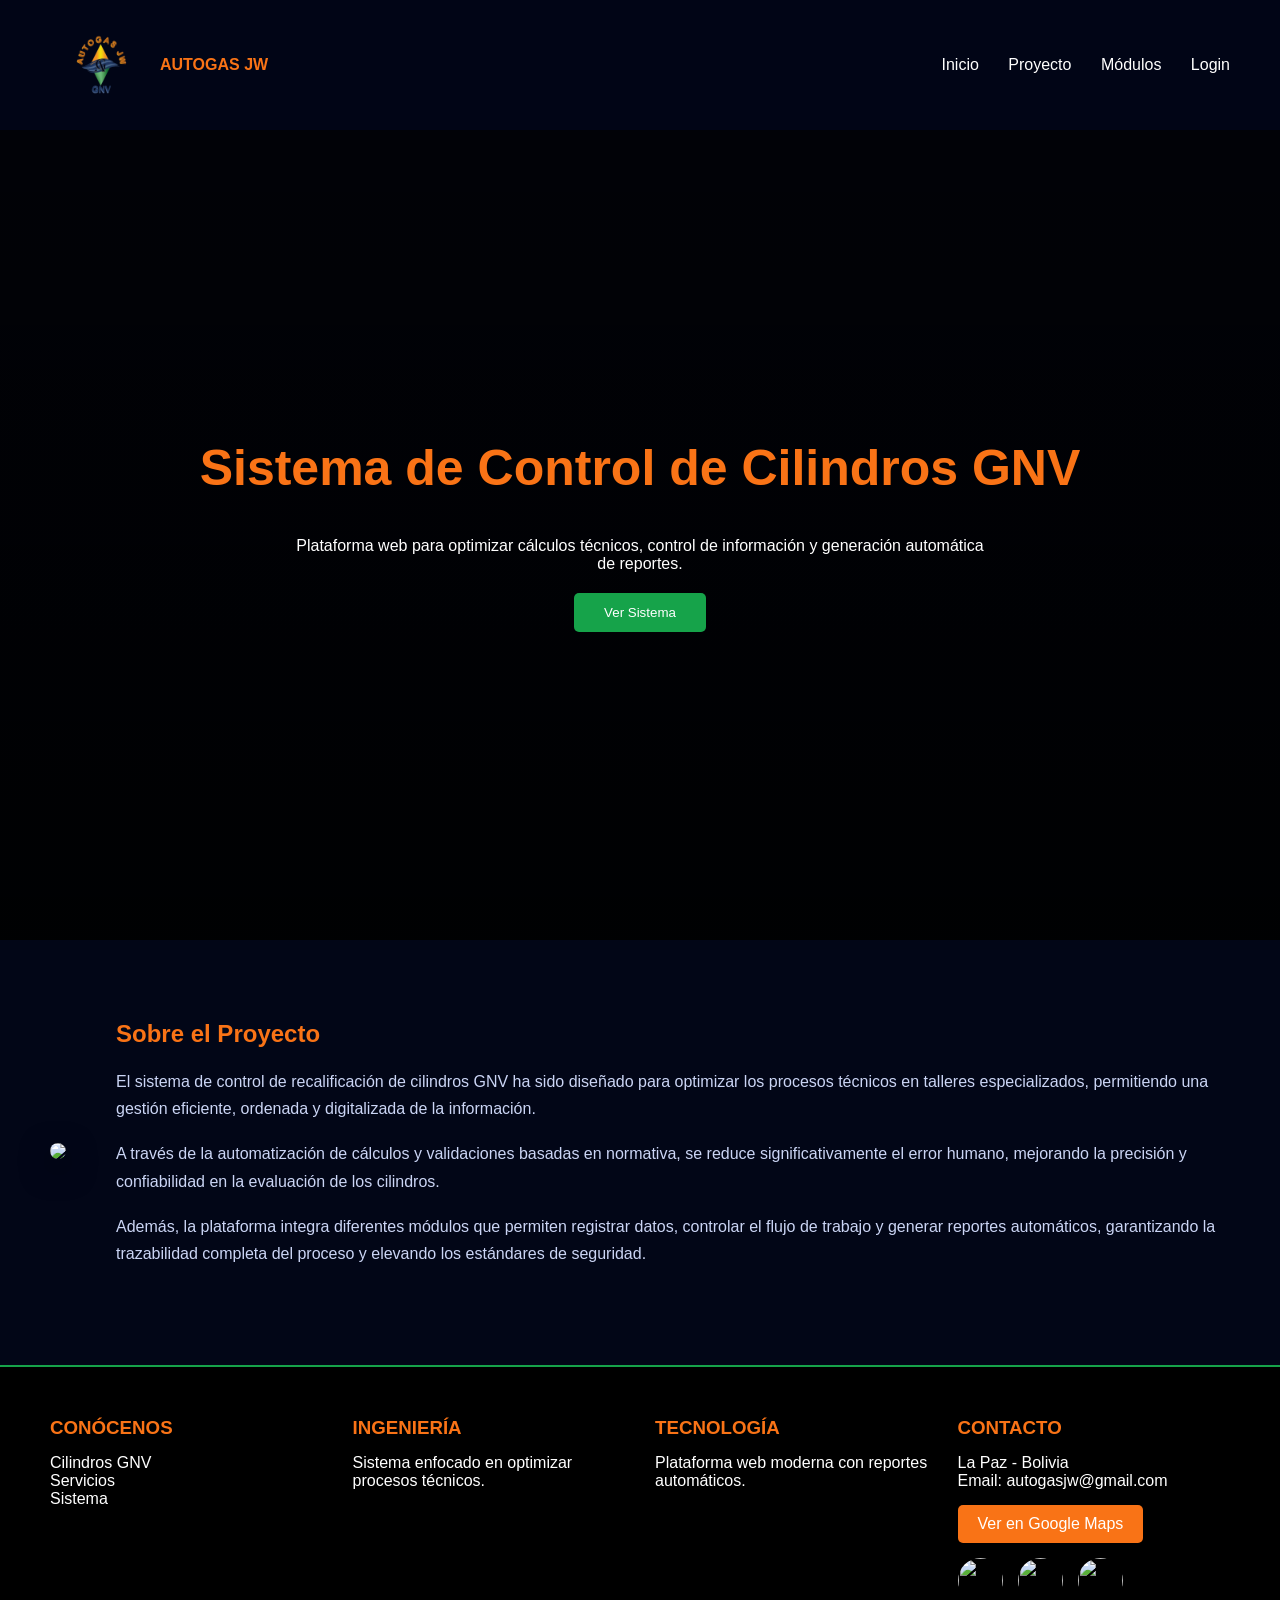
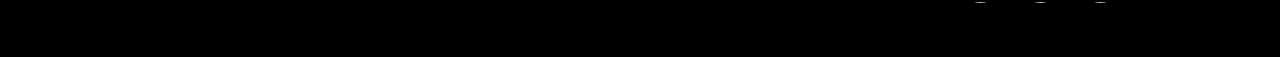
==== index.html @ 711387d7 "modulo de getsion y control de personal" ====
<!DOCTYPE html>
<html lang="es">
<head>
<meta charset="UTF-8">
<title>AUTOGAS JW - Sistema GNV</title>

<style>
*{
    margin:0;
    padding:0;
    box-sizing:border-box;
    font-family: 'Segoe UI', sans-serif;
}

body{
    background:#020617;
    color:white;
}

/* NAVBAR */
header{
    position:sticky;
    top:0;
    background:rgba(2,6,23,0.95);
    backdrop-filter: blur(10px);
    display:flex;
    justify-content:space-between;
    align-items:center;
    padding:15px 50px;
    z-index:1000;
}

/* LOGO */
.logo{
    display:flex;
    align-items:center;
    gap:10px;
    cursor:pointer;
}

.logo img{
    height:100px;
}

.logo span{
    font-weight:bold;
    color:#f97316;
}

/* MENU */
nav a{
    color:white;
    margin-left:25px;
    text-decoration:none;
    transition:0.3s;
}

nav a:hover{
    color:#16a34a;
}

/* HERO */
.hero{
    height:90vh;
    display:flex;
    flex-direction:column;
    justify-content:center;
    align-items:center;
    text-align:center;
    background:linear-gradient(rgba(0,0,0,0.7), rgba(0,0,0,0.9)),
    url('https://images.unsplash.com/photo-1581092918056-0c4c3acd3789');
    background-size:cover;
}

.hero h2{
    font-size:50px;
    color:#f97316;
}

.hero p{
    width:60%;
    margin:20px 0;
}

.btn{
    background:#16a34a;
    padding:12px 30px;
    border:none;
    color:white;
    border-radius:5px;
    cursor:pointer;
    transition:0.3s;
}

.btn:hover{
    background:#22c55e;
}

/* SECCIONES */
section{
    padding:80px 50px;
}

h2{
    color:#f97316;
    margin-bottom:20px;
}
/* SOBRE PROYECTO */
.contenedor{
    display:flex;
    gap:50px;
    align-items:center;
    flex-wrap:wrap;
}

.imagen img{
    width:100%;
    max-width:450px;
    border-radius:10px;
    box-shadow:0 10px 30px rgba(0,0,0,0.5);
}

.texto{
    flex:1;
}

.texto p{
    margin-bottom:18px;
    line-height:1.7;
    color:#cbd5f5;
}
/* CARDS */
.grid{
    display:grid;
    grid-template-columns:repeat(auto-fit, minmax(250px,1fr));
    gap:20px;
}

.card{
    background:#1e3a8a;
    padding:25px;
    border-radius:10px;
    transition:0.3s;
}

.card:hover{
    transform:translateY(-5px);
    background:#2563eb;
}

/* LOGIN */
.login{
    max-width:400px;
    margin:auto;
    background:#1e293b;
    padding:30px;
    border-radius:10px;
}

.login input{
    width:100%;
    padding:10px;
    margin:10px 0;
    border:none;
    border-radius:5px;
}

/* FOOTER */
footer{
    background:black;
    padding:50px;
    display:grid;
    grid-template-columns:repeat(auto-fit, minmax(250px,1fr));
    gap:30px;
    border-top:2px solid #16a34a;
}

footer h3{
    color:#f97316;
    margin-bottom:15px;
}

/* REDES */
.redes{
    margin-top:15px;
    display:flex;
    gap:15px;
}

.redes a img{
    width:45px;
    height:45px;
    border-radius:50%;
    transition:0.3s;
}

.redes a img:hover{
    transform:scale(1.2);
}

/* MAPA */
.mapa{
    margin-top:15px;
    border-radius:10px;
    overflow:hidden;
}

/* BOTON MAPS */
.btn-maps{
    display:inline-block;
    margin-top:15px;
    padding:10px 20px;
    background:#f97316;
    color:white;
    text-decoration:none;
    border-radius:5px;
    transition:0.3s;
}

.btn-maps:hover{
    background:#fb923c;
}

/* PANEL LOGIN */
.panel-login{
    position:fixed;
    top:0;
    right:-100%;
    width:350px;
    height:100%;
    background:#020617;
    box-shadow:-5px 0 20px rgba(0,0,0,0.5);
    transition:0.4s;
    z-index:2000;
}

.panel-login.activo{
    right:0;
}

.contenido-login{
    padding:30px;
    display:flex;
    flex-direction:column;
}

.contenido-login h2{
    color:#f97316;
    margin-bottom:20px;
}

.contenido-login input,
.contenido-login select{
    margin:10px 0;
    padding:10px;
    border:none;
    border-radius:5px;
}

.cerrar{
    font-size:25px;
    cursor:pointer;
    align-self:flex-end;
}

</style>
</head>

<body>

<!-- NAVBAR -->
<header>
    <div class="logo" onclick="irInicio()">
        <img src="[data-uri]" alt="logo">
        <span>AUTOGAS JW</span>
    </div>

      <nav>
       <a href="#inicio">Inicio</a>
       <a href="#proyecto">Proyecto</a>
       <a href="#modulos">Módulos</a>
      <a href="#" onclick="abrirLogin()">Login</a>
     </nav>
</header>

<!-- HERO -->
<section class="hero" id="inicio">
    <h2>Sistema de Control de Cilindros GNV</h2>
    <p>
        Plataforma web para optimizar cálculos técnicos,
        control de información y generación automática de reportes.
    </p>
    <button class="btn">Ver Sistema</button>
</section>

<!-- SOBRE EL PROYECTO -->
<section id="proyecto">

    <div class="contenedor">

        <!-- IMAGEN -->
        <div class="imagen">
            <img src="https://scontent.flpb2-2.fna.fbcdn.net/v/t39.30808-6/629992813_1383711463771699_6642854305995073599_n.jpg?_nc_cat=102&ccb=1-7&_nc_sid=13d280&_nc_ohc=Ch5qEd4if_cQ7kNvwGLvM0H&_nc_oc=AdoTCCATSJJorc3pwJNoqLen9pcNpzSBEXjUD5QAyLN6Wqocw1HOel24CWKIpSkEf5nFaoNC5iwp7IaX3_oqQy1-&_nc_zt=23&_nc_ht=scontent.flpb2-2.fna&_nc_gid=8Snl5M5ndxxym7GB8a5hxQ&_nc_ss=7a32e&oh=00_Afw1A48QOHIVQBn_eag8oQI7hYpMO8V2RJ3LYU5m3oZZpQ&oe=69C7E4AF">
        </div>

        <!-- TEXTO -->
        <div class="texto">
            <h2>Sobre el Proyecto</h2>

            <p>
                El sistema de control de recalificación de cilindros GNV ha sido diseñado
                para optimizar los procesos técnicos en talleres especializados, permitiendo
                una gestión eficiente, ordenada y digitalizada de la información.
            </p>

            <p>
                A través de la automatización de cálculos y validaciones basadas en normativa,
                se reduce significativamente el error humano, mejorando la precisión y confiabilidad
                en la evaluación de los cilindros.
            </p>

            <p>
                Además, la plataforma integra diferentes módulos que permiten registrar datos,
                controlar el flujo de trabajo y generar reportes automáticos, garantizando la
                trazabilidad completa del proceso y elevando los estándares de seguridad.
            </p>
        </div>

    </div>

</section>


<!-- FOOTER -->
<footer>

    <div>
        <h3>CONÓCENOS</h3>
        <p>Cilindros GNV<br>Servicios<br>Sistema</p>
    </div>

    <div>
        <h3>INGENIERÍA</h3>
        <p>Sistema enfocado en optimizar procesos técnicos.</p>
    </div>

    <div>
        <h3>TECNOLOGÍA</h3>
        <p>Plataforma web moderna con reportes automáticos.</p>
    </div>

    <div>
        <h3>CONTACTO</h3>
        <p>
            La Paz - Bolivia <br>
            Email: autogasjw@gmail.com
        </p>

        <!-- MAPA -->
        <!-- BOTON -->
        <a href="https://maps.app.goo.gl/4kSFq7zyAYdRo1h87" target="_blank" class="btn-maps">
            Ver en Google Maps
        </a>

        <!-- REDES -->
        <div class="redes">

            <a href="https://www.facebook.com/AutoGasJW?locale=es_LA" target="_blank">
                <img src="https://cdn-icons-png.flaticon.com/512/733/733547.png">
            </a>

            <a href="https://www.tiktok.com/@autogas.jw?is_from_webapp=1&sender_device=pc" target="_blank">
                <img src="https://cdn-icons-png.flaticon.com/512/3046/3046121.png">
            </a>

            <a href="https://api.whatsapp.com/send?phone=59170144156&source=FB_Post&token=eyJhbGciOiJFUzI1NiIsInR5cCI6IkpXVCIsImtpZCI6IjEyNSJ9.[base64].6rpTft-E9Z9YuyhPi-BdUp32rLbNMjZKr7i1QxobNllmz7w7yDLxoM1fuS5JhLVq3I-z7TYJhQlOukvBSWhZmA&fbclid=IwY2xjawQu22pleHRuA2FlbQIxMQBicmlkETFPaWJSOFpUblY4THBTc3N4c3J0YwZhcHBfaWQQMjIyMDM5MTc4ODIwMDg5MgABHpAZzSbhRrD6WDj19L9-IYl-6O8lin9WYcpi9CwrlqWZSZta9BEaLiN96y9f_aem_fzJvWosN8of16WjAP-LUvg" target="_blank">
                <img src="https://cdn-icons-png.flaticon.com/512/733/733585.png">
            </a>

        </div>
    </div>

</footer>

<div id="panelLogin" class="panel-login">
    <div class="contenido-login">
        <span class="cerrar" onclick="cerrarLogin()">×</span>
        <h2>Ingreso al Sistema</h2>
        <input type="text" id="loginUsuario" placeholder="Usuario">
        <input type="password" id="loginPassword" placeholder="Contraseña">
        <button class="btn" onclick="validarLogin()">Ingresar</button>
        <div id="loginMensaje" style="color: #ff6b6b; margin-top: 10px; font-size: 0.9rem;"></div>
    </div>
</div>

<script>
function irInicio(){
    window.scrollTo({
        top: 0,
        behavior: 'smooth'
    });
}

function abrirLogin(){
    document.getElementById("panelLogin").classList.add("activo");
    document.getElementById("loginMensaje").innerHTML = "";
    document.getElementById("loginUsuario").value = "";
    document.getElementById("loginPassword").value = "";
}

function cerrarLogin(){
    document.getElementById("panelLogin").classList.remove("activo");
}

// Función para cargar los datos del personal desde localStorage
function cargarPersonalData() {
    // Datos por defecto con usuarios y contraseñas para cada empleado
    const datosPorDefecto = [
        { id: 1, nombre: "Juan Pérez", carnet: "1234567", email: "juan.perez@autogas.com", telefono: "76543210", rol: "tecnico", fechaContratacion: "2024-01-15", activo: true, usuario: "juan", password: "1234" },
        { id: 2, nombre: "María López", carnet: "7654321", email: "maria.lopez@autogas.com", telefono: "71234567", rol: "administrativo", fechaContratacion: "2024-02-01", activo: true, usuario: "maria", password: "1234" },
        { id: 3, nombre: "Carlos Ruiz", carnet: "9876543", email: "carlos.ruiz@autogas.com", telefono: "79876543", rol: "tecnico", fechaContratacion: "2024-01-20", activo: true, usuario: "carlos", password: "1234" },
        { id: 4, nombre: "Ana Torres", carnet: "4567890", email: "ana.torres@autogas.com", telefono: "73456789", rol: "tecnico", fechaContratacion: "2024-02-10", activo: true, usuario: "ana", password: "1234" },
        { id: 5, nombre: "Luis Mendoza", carnet: "3216549", email: "luis.mendoza@autogas.com", telefono: "77665544", rol: "administrativo", fechaContratacion: "2024-02-15", activo: true, usuario: "luis", password: "1234" },
        { id: 6, nombre: "Roberto Jiménez", carnet: "1112223", email: "roberto.jimenez@autogas.com", telefono: "70123456", rol: "tecnico", fechaContratacion: "2024-02-20", activo: true, usuario: "roberto", password: "1234" },
        { id: 7, nombre: "Laura Vargas", carnet: "9988776", email: "laura.vargas@autogas.com", telefono: "74567890", rol: "tecnico", fechaContratacion: "2024-03-01", activo: true, usuario: "laura", password: "1234" }
    ];
    
    const storedPersonal = localStorage.getItem('personalGNV');
    
    if (storedPersonal) {
        let personalExistente = JSON.parse(storedPersonal);
        
        // Verificar si los datos existentes tienen los campos usuario/password
        const necesitaActualizar = personalExistente.some(p => !p.usuario || !p.password);
        
        if (necesitaActualizar) {
            // Actualizar los datos existentes con los campos que faltan
            const personalActualizado = personalExistente.map(p => {
                const datosPorDefectoEmpleado = datosPorDefecto.find(d => d.id === p.id);
                return {
                    ...p,
                    usuario: p.usuario || (datosPorDefectoEmpleado ? datosPorDefectoEmpleado.usuario : p.nombre.toLowerCase().replace(' ', '.')),
                    password: p.password || "1234"
                };
            });
            localStorage.setItem('personalGNV', JSON.stringify(personalActualizado));
            return personalActualizado;
        }
        
        return personalExistente;
    }
    
    // Si no hay datos, guardar los datos por defecto
    localStorage.setItem('personalGNV', JSON.stringify(datosPorDefecto));
    return datosPorDefecto;
}

function validarLogin() {
    const usuario = document.getElementById("loginUsuario").value.trim();
    const password = document.getElementById("loginPassword").value.trim();
    const mensajeDiv = document.getElementById("loginMensaje");

    // ==================== JEFE ====================
    if (usuario === "admi" && password === "1234") {
        mensajeDiv.style.color = "#16a34a";
        mensajeDiv.innerHTML = "✅ Acceso concedido como JEFE. Redirigiendo...";
        
        sessionStorage.setItem('usuarioLogueado', JSON.stringify({ 
            usuario: "admi", 
            nombre: "Administrador",
            esJefe: true 
        }));
        
        cerrarLogin();
        setTimeout(() => {
            window.location.href = "gestion-personal.html";
        }, 1000);
        return;
    }

    // ==================== USUARIO NORMAL ====================
    const personalData = cargarPersonalData();
    
    // Debug: Mostrar en consola los usuarios disponibles
    console.log("Usuarios disponibles:", personalData.map(p => ({ usuario: p.usuario, nombre: p.nombre, password: p.password })));
    
    const empleado = personalData.find(p => 
        p.usuario && p.usuario.toLowerCase() === usuario.toLowerCase() && 
        p.password === password && 
        p.activo !== false
    );
    
    if (empleado) {
        mensajeDiv.style.color = "#16a34a";
        mensajeDiv.innerHTML = `✅ Bienvenido ${empleado.nombre}. Redirigiendo...`;
        
        sessionStorage.setItem('usuarioLogueado', JSON.stringify({ 
            id: empleado.id,
            nombre: empleado.nombre,
            usuario: empleado.usuario,
            rol: empleado.rol,
            esJefe: false 
        }));
        
        cerrarLogin();
        setTimeout(() => {
            window.location.href = "control-personal.html";
        }, 1000);
        return;
    }

    // ==================== ERROR ====================
    mensajeDiv.style.color = "#ff6b6b";
    mensajeDiv.innerHTML = "❌ Usuario o contraseña incorrectos";
}
</script>
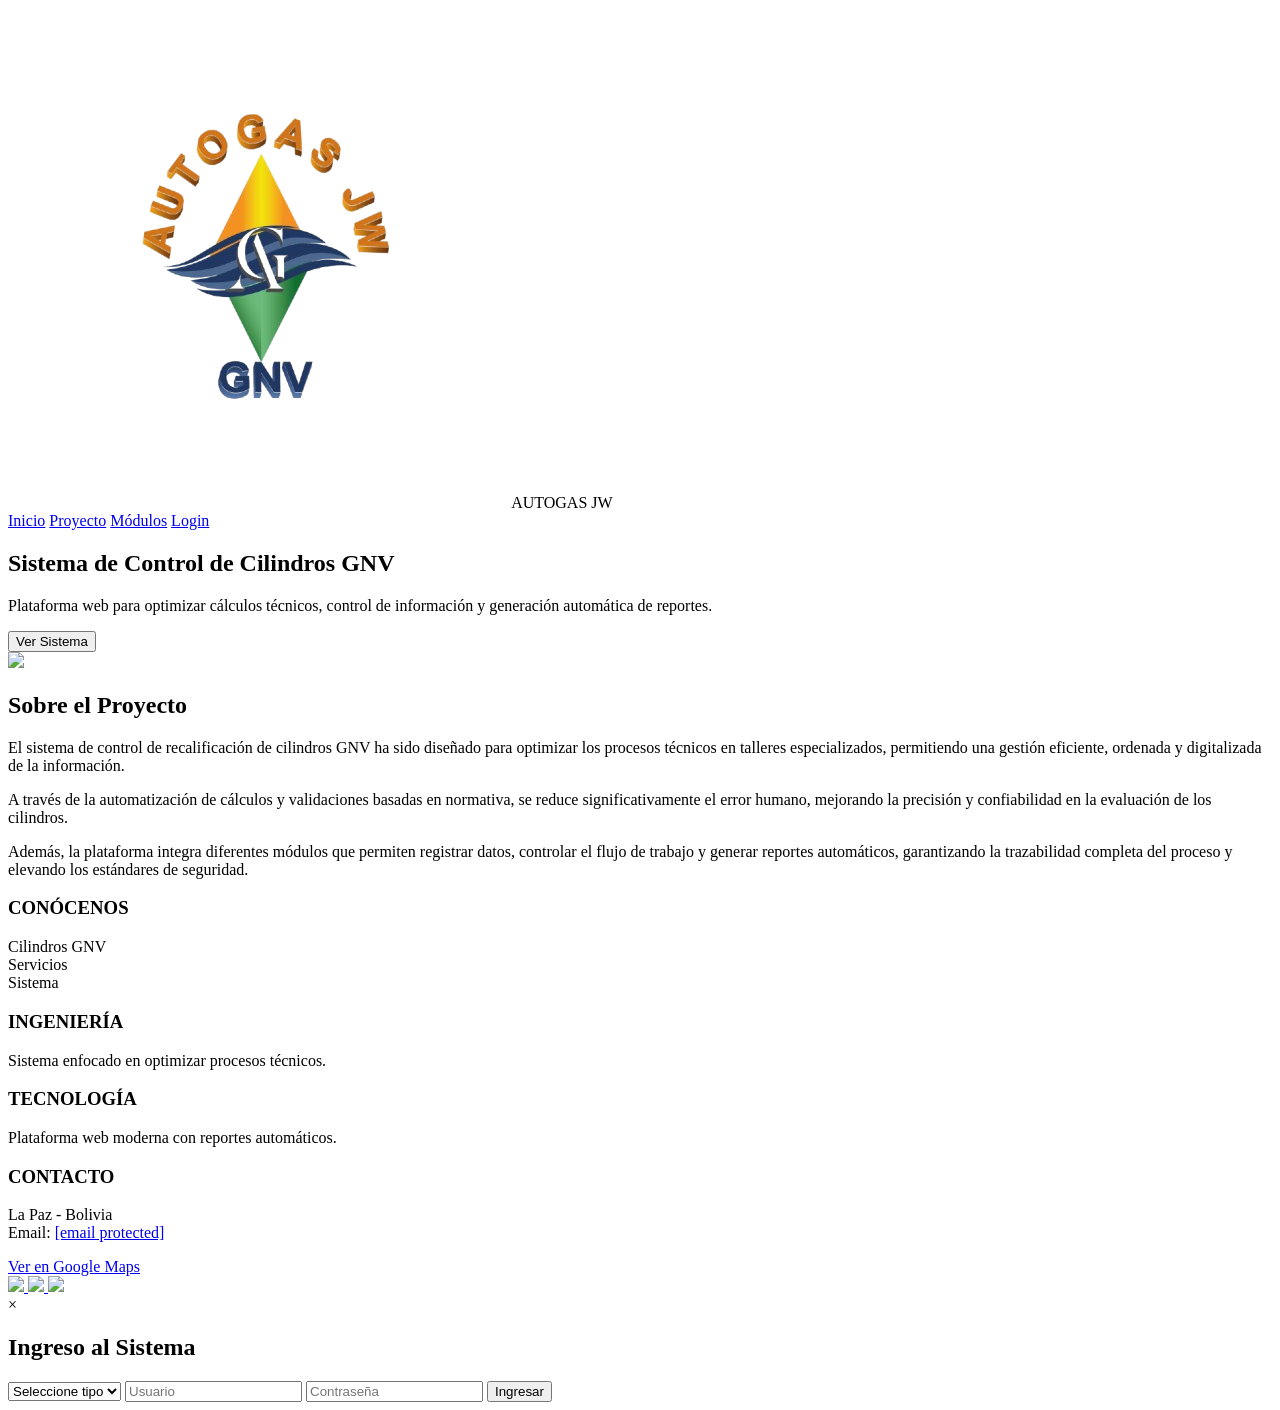
==== commit 940402a1: "Cambio de introduccion.html a index.html" ====
--- a/index.html
+++ b/index.html
@@ -2,268 +2,12 @@
 <html lang="es">
 <head>
 <meta charset="UTF-8">
+<meta name="viewport" content="width=device-width, initial-scale=1.0">
+<link rel="stylesheet" href="css/global.css" />
+<link rel="stylesheet" href="css/dashboard.css" />
 <title>AUTOGAS JW - Sistema GNV</title>
 
-<style>
-*{
-    margin:0;
-    padding:0;
-    box-sizing:border-box;
-    font-family: 'Segoe UI', sans-serif;
-}
-
-body{
-    background:#020617;
-    color:white;
-}
-
-/* NAVBAR */
-header{
-    position:sticky;
-    top:0;
-    background:rgba(2,6,23,0.95);
-    backdrop-filter: blur(10px);
-    display:flex;
-    justify-content:space-between;
-    align-items:center;
-    padding:15px 50px;
-    z-index:1000;
-}
-
-/* LOGO */
-.logo{
-    display:flex;
-    align-items:center;
-    gap:10px;
-    cursor:pointer;
-}
-
-.logo img{
-    height:100px;
-}
-
-.logo span{
-    font-weight:bold;
-    color:#f97316;
-}
-
-/* MENU */
-nav a{
-    color:white;
-    margin-left:25px;
-    text-decoration:none;
-    transition:0.3s;
-}
-
-nav a:hover{
-    color:#16a34a;
-}
-
-/* HERO */
-.hero{
-    height:90vh;
-    display:flex;
-    flex-direction:column;
-    justify-content:center;
-    align-items:center;
-    text-align:center;
-    background:linear-gradient(rgba(0,0,0,0.7), rgba(0,0,0,0.9)),
-    url('https://images.unsplash.com/photo-1581092918056-0c4c3acd3789');
-    background-size:cover;
-}
-
-.hero h2{
-    font-size:50px;
-    color:#f97316;
-}
-
-.hero p{
-    width:60%;
-    margin:20px 0;
-}
-
-.btn{
-    background:#16a34a;
-    padding:12px 30px;
-    border:none;
-    color:white;
-    border-radius:5px;
-    cursor:pointer;
-    transition:0.3s;
-}
-
-.btn:hover{
-    background:#22c55e;
-}
-
-/* SECCIONES */
-section{
-    padding:80px 50px;
-}
-
-h2{
-    color:#f97316;
-    margin-bottom:20px;
-}
-/* SOBRE PROYECTO */
-.contenedor{
-    display:flex;
-    gap:50px;
-    align-items:center;
-    flex-wrap:wrap;
-}
-
-.imagen img{
-    width:100%;
-    max-width:450px;
-    border-radius:10px;
-    box-shadow:0 10px 30px rgba(0,0,0,0.5);
-}
-
-.texto{
-    flex:1;
-}
-
-.texto p{
-    margin-bottom:18px;
-    line-height:1.7;
-    color:#cbd5f5;
-}
-/* CARDS */
-.grid{
-    display:grid;
-    grid-template-columns:repeat(auto-fit, minmax(250px,1fr));
-    gap:20px;
-}
-
-.card{
-    background:#1e3a8a;
-    padding:25px;
-    border-radius:10px;
-    transition:0.3s;
-}
-
-.card:hover{
-    transform:translateY(-5px);
-    background:#2563eb;
-}
-
-/* LOGIN */
-.login{
-    max-width:400px;
-    margin:auto;
-    background:#1e293b;
-    padding:30px;
-    border-radius:10px;
-}
-
-.login input{
-    width:100%;
-    padding:10px;
-    margin:10px 0;
-    border:none;
-    border-radius:5px;
-}
-
-/* FOOTER */
-footer{
-    background:black;
-    padding:50px;
-    display:grid;
-    grid-template-columns:repeat(auto-fit, minmax(250px,1fr));
-    gap:30px;
-    border-top:2px solid #16a34a;
-}
-
-footer h3{
-    color:#f97316;
-    margin-bottom:15px;
-}
-
-/* REDES */
-.redes{
-    margin-top:15px;
-    display:flex;
-    gap:15px;
-}
-
-.redes a img{
-    width:45px;
-    height:45px;
-    border-radius:50%;
-    transition:0.3s;
-}
-
-.redes a img:hover{
-    transform:scale(1.2);
-}
-
-/* MAPA */
-.mapa{
-    margin-top:15px;
-    border-radius:10px;
-    overflow:hidden;
-}
-
-/* BOTON MAPS */
-.btn-maps{
-    display:inline-block;
-    margin-top:15px;
-    padding:10px 20px;
-    background:#f97316;
-    color:white;
-    text-decoration:none;
-    border-radius:5px;
-    transition:0.3s;
-}
-
-.btn-maps:hover{
-    background:#fb923c;
-}
-
-/* PANEL LOGIN */
-.panel-login{
-    position:fixed;
-    top:0;
-    right:-100%;
-    width:350px;
-    height:100%;
-    background:#020617;
-    box-shadow:-5px 0 20px rgba(0,0,0,0.5);
-    transition:0.4s;
-    z-index:2000;
-}
-
-.panel-login.activo{
-    right:0;
-}
-
-.contenido-login{
-    padding:30px;
-    display:flex;
-    flex-direction:column;
-}
-
-.contenido-login h2{
-    color:#f97316;
-    margin-bottom:20px;
-}
-
-.contenido-login input,
-.contenido-login select{
-    margin:10px 0;
-    padding:10px;
-    border:none;
-    border-radius:5px;
-}
-
-.cerrar{
-    font-size:25px;
-    cursor:pointer;
-    align-self:flex-end;
-}
-
-</style>
+
 </head>
 
 <body>
@@ -290,7 +34,7 @@
         Plataforma web para optimizar cálculos técnicos,
         control de información y generación automática de reportes.
     </p>
-    <button class="btn">Ver Sistema</button>
+    <button class="btn btn-orange" onclick="irProyecto()">Ver Sistema</button>
 </section>
 
 <!-- SOBRE EL PROYECTO -->
@@ -300,7 +44,7 @@
 
         <!-- IMAGEN -->
         <div class="imagen">
-            <img src="https://scontent.flpb2-2.fna.fbcdn.net/v/t39.30808-6/629992813_1383711463771699_6642854305995073599_n.jpg?_nc_cat=102&ccb=1-7&_nc_sid=13d280&_nc_ohc=Ch5qEd4if_cQ7kNvwGLvM0H&_nc_oc=AdoTCCATSJJorc3pwJNoqLen9pcNpzSBEXjUD5QAyLN6Wqocw1HOel24CWKIpSkEf5nFaoNC5iwp7IaX3_oqQy1-&_nc_zt=23&_nc_ht=scontent.flpb2-2.fna&_nc_gid=8Snl5M5ndxxym7GB8a5hxQ&_nc_ss=7a32e&oh=00_Afw1A48QOHIVQBn_eag8oQI7hYpMO8V2RJ3LYU5m3oZZpQ&oe=69C7E4AF">
+            <img src="https://scontent.flpb3-2.fna.fbcdn.net/v/t39.30808-6/629992813_1383711463771699_6642854305995073599_n.jpg?stp=dst-jpg_s600x600_tt6&_nc_cat=102&ccb=1-7&_nc_sid=13d280&_nc_ohc=RP9J7dAB8RYQ7kNvwH9cz5P&_nc_oc=AdqszwZQJOwuaMIUo0YQG8E52ChS2qgTcZbPvPRz6M9paeJGQUOEHMUngsJniTOXjHM&_nc_zt=23&_nc_ht=scontent.flpb3-2.fna&_nc_gid=5dfoTHfdVxBlUAhrhKLPdw&_nc_ss=7a3a8&oh=00_Af2xyssbN9oRgjiK-2ykAF5Df-B96FiR9a6DZ6tug9pZRQ&oe=69DD6D2F">
         </div>
 
         <!-- TEXTO -->
@@ -353,7 +97,7 @@
         <h3>CONTACTO</h3>
         <p>
             La Paz - Bolivia <br>
-            Email: autogasjw@gmail.com
+            Email: <a href="/cdn-cgi/l/email-protection" class="__cf_email__" data-cfemail="640511100b0305170e13240309050d084a070b09">[email&#160;protected]</a>
         </p>
 
         <!-- MAPA -->
@@ -382,16 +126,28 @@
 
 </footer>
 
+<!-- PANEL LOGIN -->
 <div id="panelLogin" class="panel-login">
     <div class="contenido-login">
+
         <span class="cerrar" onclick="cerrarLogin()">×</span>
+
         <h2>Ingreso al Sistema</h2>
-        <input type="text" id="loginUsuario" placeholder="Usuario">
-        <input type="password" id="loginPassword" placeholder="Contraseña">
-        <button class="btn" onclick="validarLogin()">Ingresar</button>
-        <div id="loginMensaje" style="color: #ff6b6b; margin-top: 10px; font-size: 0.9rem;"></div>
+
+        <select>
+            <option>Seleccione tipo</option>
+            <option>Personal</option>
+            <option>Usuario</option>
+        </select>
+
+        <input type="text" id="usuario" placeholder="Usuario">
+        <input type="password" id="password" placeholder="Contraseña">
+
+        <button class="btn" onclick="login()">Ingresar</button>
+
     </div>
 </div>
+
 
 <script>
 function irInicio(){
@@ -403,114 +159,52 @@
 
 function abrirLogin(){
     document.getElementById("panelLogin").classList.add("activo");
-    document.getElementById("loginMensaje").innerHTML = "";
-    document.getElementById("loginUsuario").value = "";
-    document.getElementById("loginPassword").value = "";
 }
 
 function cerrarLogin(){
     document.getElementById("panelLogin").classList.remove("activo");
 }
 
-// Función para cargar los datos del personal desde localStorage
-function cargarPersonalData() {
-    // Datos por defecto con usuarios y contraseñas para cada empleado
-    const datosPorDefecto = [
-        { id: 1, nombre: "Juan Pérez", carnet: "1234567", email: "juan.perez@autogas.com", telefono: "76543210", rol: "tecnico", fechaContratacion: "2024-01-15", activo: true, usuario: "juan", password: "1234" },
-        { id: 2, nombre: "María López", carnet: "7654321", email: "maria.lopez@autogas.com", telefono: "71234567", rol: "administrativo", fechaContratacion: "2024-02-01", activo: true, usuario: "maria", password: "1234" },
-        { id: 3, nombre: "Carlos Ruiz", carnet: "9876543", email: "carlos.ruiz@autogas.com", telefono: "79876543", rol: "tecnico", fechaContratacion: "2024-01-20", activo: true, usuario: "carlos", password: "1234" },
-        { id: 4, nombre: "Ana Torres", carnet: "4567890", email: "ana.torres@autogas.com", telefono: "73456789", rol: "tecnico", fechaContratacion: "2024-02-10", activo: true, usuario: "ana", password: "1234" },
-        { id: 5, nombre: "Luis Mendoza", carnet: "3216549", email: "luis.mendoza@autogas.com", telefono: "77665544", rol: "administrativo", fechaContratacion: "2024-02-15", activo: true, usuario: "luis", password: "1234" },
-        { id: 6, nombre: "Roberto Jiménez", carnet: "1112223", email: "roberto.jimenez@autogas.com", telefono: "70123456", rol: "tecnico", fechaContratacion: "2024-02-20", activo: true, usuario: "roberto", password: "1234" },
-        { id: 7, nombre: "Laura Vargas", carnet: "9988776", email: "laura.vargas@autogas.com", telefono: "74567890", rol: "tecnico", fechaContratacion: "2024-03-01", activo: true, usuario: "laura", password: "1234" }
-    ];
-    
-    const storedPersonal = localStorage.getItem('personalGNV');
-    
-    if (storedPersonal) {
-        let personalExistente = JSON.parse(storedPersonal);
-        
-        // Verificar si los datos existentes tienen los campos usuario/password
-        const necesitaActualizar = personalExistente.some(p => !p.usuario || !p.password);
-        
-        if (necesitaActualizar) {
-            // Actualizar los datos existentes con los campos que faltan
-            const personalActualizado = personalExistente.map(p => {
-                const datosPorDefectoEmpleado = datosPorDefecto.find(d => d.id === p.id);
-                return {
-                    ...p,
-                    usuario: p.usuario || (datosPorDefectoEmpleado ? datosPorDefectoEmpleado.usuario : p.nombre.toLowerCase().replace(' ', '.')),
-                    password: p.password || "1234"
-                };
-            });
-            localStorage.setItem('personalGNV', JSON.stringify(personalActualizado));
-            return personalActualizado;
-        }
-        
-        return personalExistente;
-    }
-    
-    // Si no hay datos, guardar los datos por defecto
-    localStorage.setItem('personalGNV', JSON.stringify(datosPorDefecto));
-    return datosPorDefecto;
-}
-
-function validarLogin() {
-    const usuario = document.getElementById("loginUsuario").value.trim();
-    const password = document.getElementById("loginPassword").value.trim();
-    const mensajeDiv = document.getElementById("loginMensaje");
-
-    // ==================== JEFE ====================
-    if (usuario === "admi" && password === "1234") {
-        mensajeDiv.style.color = "#16a34a";
-        mensajeDiv.innerHTML = "✅ Acceso concedido como JEFE. Redirigiendo...";
-        
-        sessionStorage.setItem('usuarioLogueado', JSON.stringify({ 
-            usuario: "admi", 
-            nombre: "Administrador",
-            esJefe: true 
-        }));
-        
-        cerrarLogin();
-        setTimeout(() => {
-            window.location.href = "gestion-personal.html";
-        }, 1000);
+function irProyecto(){
+    document.getElementById("proyecto").scrollIntoView({
+        behavior: "smooth"
+    });
+}
+
+function login(){
+    let rol = document.querySelector("select").value;
+    let user = document.getElementById("usuario").value;
+    let pass = document.getElementById("password").value;
+
+    // VALIDAR QUE SE SELECCIONE ROL
+    if(rol === "Seleccione tipo"){
+        alert("Seleccione un tipo de usuario");
         return;
     }
 
-    // ==================== USUARIO NORMAL ====================
-    const personalData = cargarPersonalData();
-    
-    // Debug: Mostrar en consola los usuarios disponibles
-    console.log("Usuarios disponibles:", personalData.map(p => ({ usuario: p.usuario, nombre: p.nombre, password: p.password })));
-    
-    const empleado = personalData.find(p => 
-        p.usuario && p.usuario.toLowerCase() === usuario.toLowerCase() && 
-        p.password === password && 
-        p.activo !== false
-    );
-    
-    if (empleado) {
-        mensajeDiv.style.color = "#16a34a";
-        mensajeDiv.innerHTML = `✅ Bienvenido ${empleado.nombre}. Redirigiendo...`;
-        
-        sessionStorage.setItem('usuarioLogueado', JSON.stringify({ 
-            id: empleado.id,
-            nombre: empleado.nombre,
-            usuario: empleado.usuario,
-            rol: empleado.rol,
-            esJefe: false 
-        }));
-        
-        cerrarLogin();
-        setTimeout(() => {
-            window.location.href = "control-personal.html";
-        }, 1000);
-        return;
+    // ===== ROL PERSONAL (ADMIN / TECNICO) =====
+    if(rol === "Personal"){
+        if(user === "admin" && pass === "1234"){
+            // ADMIN
+            window.location.href = "RegInfoCilindros.html";
+        }
+        else if(user === "tecnico" && pass === "1234"){
+            // TECNICO
+            window.location.href = "PanelTecnico.html";
+        }
+        else{
+            alert("Credenciales incorrectas para Personal");
+        }
     }
 
-    // ==================== ERROR ====================
-    mensajeDiv.style.color = "#ff6b6b";
-    mensajeDiv.innerHTML = "❌ Usuario o contraseña incorrectos";
-}
-</script>+    // ===== ROL USUARIO (CLIENTE) =====
+    else if(rol === "Usuario"){
+        if(user === "cliente" && pass === "1234"){
+            window.location.href = "PanelUsuario.html";
+        }
+        else{
+            alert("Credenciales incorrectas para Usuario");
+        }
+    }
+}
+</script>
